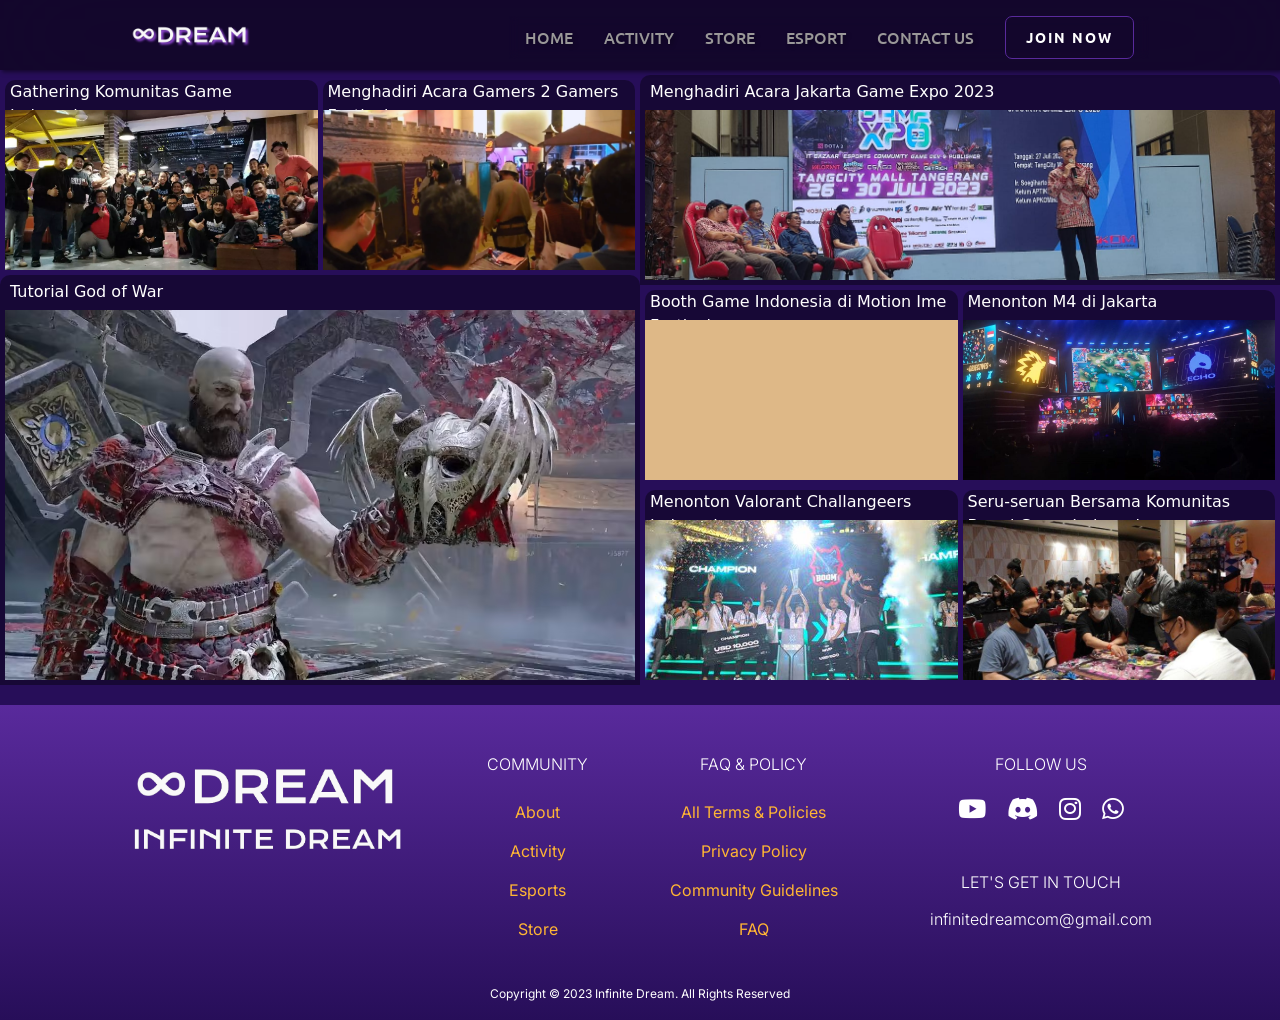
==== 1_html/b_activity.html @ 673450b4 "Ubah Nama File" ====
<!DOCTYPE html>
<html lang="en">
<head>
    <meta charset="UTF-8">
    <meta name="viewport" content="width=device-width, initial-scale=1.0">
    <title>Infinite Dream</title>

    <!--Css-->
    <link rel="stylesheet" href="../2_css/navbar.css">
    <link rel="stylesheet" href="../2_css/popup.css">
    <link rel="stylesheet" href="../2_css/b_activity.css">
    <link rel="stylesheet" href="../2_css/footer.css">
    <!--Font Google-->
    <link rel="preconnect" href="https://fonts.googleapis.com">
    <link rel="preconnect" href="https://fonts.gstatic.com" crossorigin>
    <link href="https://fonts.googleapis.com/css2?family=Bricolage+Grotesque:opsz,wght@12..96,300;12..96,400;12..96,500;12..96,600;12..96,700;12..96,800&family=Inter:wght@400;500;600;700;800&family=Kanit:wght@300;400;500&family=Krona+One&family=Montserrat:wght@400;700&family=Ubuntu:wght@400;500&display=swap" rel="stylesheet">

    <!--
        font-family: 'Bricolage Grotesque';
        font-family: 'Inter';
        font-family: 'Kanit';
        font-family: 'Krona One';
        font-family: 'Montserrat';
        font-family: 'Ubuntu';
    -->

    <!--Font Awesome (icon)-->
    <link rel="stylesheet" href="https://cdnjs.cloudflare.com/ajax/libs/font-awesome/6.4.2/css/all.min.css">

    <link href="https://cdn.jsdelivr.net/npm/bootstrap@5.3.2/dist/css/bootstrap.min.css" rel="stylesheet" integrity="sha384-T3c6CoIi6uLrA9TneNEoa7RxnatzjcDSCmG1MXxSR1GAsXEV/Dwwykc2MPK8M2HN" crossorigin="anonymous">
</head>
<body>
    <div id="activity">
        <!--START HEADER-->
        <nav>
            <div class="logo">
                <a href="a_home.php#content">
                    <img src="../4_img/logo-navbar.png">
                </a>
            </div>

            <ul>
                <li><a href="a_home.php#content">HOME</a></li>
                <li><a href="b_activity.php">ACTIVITY</a></li>
                <li><a href="a_home.php#store">STORE</a></li>
                <li><a href="c_esport.php">ESPORT</a></li>
                <li><a href="e_contact-us.php">CONTACT US</a></li>
                <li  id="openPopup"><button>JOIN NOW</button></li>
            </ul>

            <div class="hamburger">
                <span></span>
                <span></span>
                <span></span>
            </div>
        </nav>

        <div id="popup" class="popup">
            <div class="popup-content">
                <span class="close" id="closePopup">&times;</span>
                <h2>COMMUNITY REGISTRATION</h2>
                <form action="whatsapp.php" method="POST">
                    <div class="scrollable-content">
                        <h4>PERSONAL DATA</h4>
                        <label>Full Name</label>
                        <input type="text" id="name" name="full-name" required>
                        <label>Birth Date</label>
                        <input type="date" id="dob" name="dob" required>
                        <label>Phone Number</label>
                        <input type="tel" id="pnum" name="phone-number" pattern="[0-9]{10,12}" placeholder="08123456789" required>
                        <label>Email</label>
                        <input type="email" id="email" name="email" placeholder="example@gmail.com">
                        
                        <button type="submit">Register</button>
                    </div>
                </form>
            </div>
        </div>
        <!--END OF HEADER-->
        
        <!--START MAIN CONTENT-->
        <div class="activity-content">
            <div class="parent">
                <div class="child1">
                    <div class="div1">
                        <div class="div1-c">
                            <a href="../1_html/news.php">
                                <div class="div1-c-text"><p>Gathering Komunitas Game Indonesia</p></div>
                                <div class="div1-c-img"><div class="image news-1"></div></div>
                            </a>
                        </div>
                        <div class="div1-c">
                            <a href="../1_html/news.php">
                                <div class="div1-c-text"><p>Menghadiri Acara Gamers 2 Gamers Festival</p></div>
                                <div class="div1-c-img"><div class="image news-2"></div></div>
                            </a>
                        </div>
                    </div>
                    <div class="div2">
                        <a  href="https://youtu.be/4-F8GcwRUuU?si=VuEzu9rNc5EdFIXq" target="_blank">
                            <div class="div1-c-text"><p>Tutorial God of War</p></div>
                            <div class="div1-c-img"><a  href="https://youtu.be/4-F8GcwRUuU?si=VuEzu9rNc5EdFIXq" target="_blank" class="image news-3"></a></div>
                        </a>
                    </div>
                </div>
                <div class="child2">
                    <div class="div3">
                        <a href="../1_html/news.php">
                            <div class="div1-c-text"><p>Menghadiri Acara Jakarta Game Expo 2023</p></div>
                            <div class="div1-c-img"><div class="image news-4"></div></div>
                        </a>
                    </div>
                    <div class="div4">
                        <div class="div1-c">
                            <a href="../1_html/news.php">
                                <div class="div1-c-text"><p>Booth Game Indonesia di Motion Ime Festival</p></div>
                                <div class="div1-c-img"><div class="image news-5"></div></div>
                            </a>
                        </div>
                        <div class="div1-c">
                            <a href="../1_html/news.php">
                                <div class="div1-c-text"><p>Menonton M4 di Jakarta</p></div>
                                <div class="div1-c-img"><div class="image news-6"></div></div>
                            </a>
                        </div>
                    </div>
                    <div class="div5">
                        <div class="div1-c">
                            <a href="../1_html/news.php">
                                <div class="div1-c-text"><p>Menonton Valorant Challangeers Indonesia</p></div>
                                <div class="div1-c-img"><div class="image news-7"></div></div>
                            </a>
                        </div>
                        <div class="div1-c">
                            <a href="../1_html/news.php">
                                <div class="div1-c-text"><p>Seru-seruan Bersama Komunitas Board Game Indonesia</p></div>
                                <div class="div1-c-img"><div class="image news-8"></div></div>
                            </a>
                        </div>
                    </div>
                </div>
            </div>
        </div>
        <!--END MAIN CONTENT-->

        <!--START FOOTER-->
        <footer>
            <div class="container">
                <div class="logo-footer">
                    <img src="../4_img/logo-footer.png" alt="logo-footer">
                </div>
                <div class="footer-content">
                    <h3>Community</h3>
                    <ul class="list">
                        <li><a href="a_home.php#aboutss">About</a></li>
                        <li><a href="b_activity.php">Activity</a></li>
                        <li><a href="c_esport.php">Esports</a></li>
                        <li><a href="a_home.php#store">Store</a></li>
                    </ul>
                </div>
                <div class="footer-content">
                    <h3>FAQ & Policy</h3>
                    <ul class="list">
                        <li><a href="../1_html/policies.php#">All Terms & Policies</a></li>
                        <li><a href="../1_html/policies.php#privacy-policy">Privacy Policy</a></li>
                        <li><a href="../1_html/policies.php#comgd">Community Guidelines</a></li>
                        <li><a href="../1_html/policies.php#faq">FAQ</a></li>
                    </ul>
                </div>
                <div class="footer-social">
                    <div class="footer-content">
                        <h3>Follow Us</h3>
                        <ul class="social-icons">
                            <li class="yt"><a href=""><i class="fab fa-youtube"></i></a></li>
                            <li class="discord"><a href=""><i class="fab fa-discord"></i></a></li>
                            <li class="instagram"><a href=""><i class="fab fa-instagram"></i></a></li>
                            <li class="whatsapp"><a href=""><i class="fab fa-whatsapp" ></i></a></li>
                        </ul>
                        
                    </div>
                    <div class="footer-content">
                        <div class="contacts">
                            <h3>LET'S GET IN TOUCH</h3>
                            <p>infinitedreamcom@gmail.com</p>
                        </div>
                    </div>
                </div>
            </div>
            <div class="bottom-bar">
                <p>Copyright &copy; 2023 Infinite Dream. All Rights Reserved</p>
            </div>
        </footer>
        <!--END FOOTER-->
    </div>
    <script src="../3_js/script.js"></script>
    <script src="https://cdn.jsdelivr.net/npm/bootstrap@5.3.2/dist/js/bootstrap.bundle.min.js" integrity="sha384-C6RzsynM9kWDrMNeT87bh95OGNyZPhcTNXj1NW7RuBCsyN/o0jlpcV8Qyq46cDfL" crossorigin="anonymous"></script>    
</body>
</html>
---- 2_css/navbar.css ----
:root{
    --basePurple :#270e59;
    --primaryPurple: #592a9c;
    --secondaryPurple:#964adb;
}

nav{
    display: flex;
    position: fixed;
    left: 0px;
    top: 0px;
    width: 100%;
    height: 70px;
    align-items: center;
    justify-content: space-around;
    box-shadow: 2px 2px 4px rgba(0, 0, 0, 0.5);
    z-index: 3;
}

nav::before{
    content: '';
    position: absolute;
    top: 0;
    left: 0;
    width: 100%;
    height: 100%;
    backdrop-filter: blur(50px);
    background-color: rgba(0, 0, 0, 0.5);
    z-index: -1;
}

.logo{
    filter: drop-shadow(2px 2px 1px rgba(150, 74, 219, 1));
    transition: 0.5s all;
}
.logo img{
    height: 20px;
    display: flex;
    /*changing black png image to another color using "https://codepen.io/sosuke/pen/Pjoqqp" */
    filter: invert(100%) sepia(0%) saturate(7498%) hue-rotate(187deg) brightness(97%) contrast(101%);
    transition: 0.5s ease-in-out;
}
.logo img:hover{
    scale: 115%;
    filter: invert(49%) sepia(42%) saturate(3627%) hue-rotate(237deg) brightness(100%) contrast(87%);
    transition: 0.8s all;
}
.logo:hover{
    filter: drop-shadow(0 0 3px var(--primaryPurple));
    transition: 0.8s all;
}

nav ul{
    width: 50%;
    display: flex;
    justify-content: space-around;
    align-items: center;
    list-style: none;
    padding: 0;
    font-family: 'Ubuntu', sans-serif;
    font-weight: 500;
    backdrop-filter: blur(5px);
}

nav li a{
    font-size: 1rem;
    color: #9a9898;
    text-decoration: none;
    text-shadow: 2px 2px 4px rgba(0, 0, 0, 0.3);
    transition: all .3s ease;
}

nav li a:hover{
    color: #fff;
    text-decoration: underline;
    text-underline-offset: 20px;
    text-shadow: 1px 1px 4px rgba(0, 0, 0, 1);
}

/* https://uiverse.io/mrhyddenn/stale-cheetah-42 */
#openPopup button {
    position: relative;
    padding: 10px 20px;
    border-radius: 7px;
    border: 1px solid var(--primaryPurple);
    font-size: 14px;
    text-transform: uppercase;
    font-weight: 600;
    letter-spacing: 2px;
    background: transparent;
    color: #fff;
    overflow: hidden;
    box-shadow: 0 0 0 0 transparent;
    -webkit-transition: all 0.2s ease-in;
    -moz-transition: all 0.2s ease-in;
    transition: all 0.2s ease-in;
}
  
#openPopup button:hover {
    background: var(--primaryPurple);
    box-shadow: 0 0 15px 3px var(--secondaryPurple);
    -webkit-transition: all 0.2s ease-out;
    -moz-transition: all 0.2s ease-out;
    transition: all 0.2s ease-out;
}
  
#openPopup button:hover::before {
    -webkit-animation: sh02 0.5s 0s linear;
    -moz-animation: sh02 0.5s 0s linear;
    animation: sh02 0.5s 0s linear;
}
  
#openPopup button::before {
    content: '';
    display: block;
    width: 0px;
    height: 86%;
    position: absolute;
    top: 7%;
    left: 0%;
    opacity: 0;
    background: #fff;
    box-shadow: 0 0 50px 30px #fff;
    -webkit-transform: skewX(-20deg);
    -moz-transform: skewX(-20deg);
    -ms-transform: skewX(-20deg);
    -o-transform: skewX(-20deg);
    transform: skewX(-20deg);
}
  
@keyframes sh02 {
    from {
      opacity: 0;
      left: 0%;
    }
  
    50% {
      opacity: 1;
    }
  
    to {
      opacity: 0;
      left: 100%;
    }
}

#openPopup button:active {
    box-shadow: 0 0 0 0 transparent;
    -webkit-transition: box-shadow 0.2s ease-in;
    -moz-transition: box-shadow 0.2s ease-in;
    transition: box-shadow 0.2s ease-in;
}
  

.hamburger{
    height: 20px;
    display: none;
    flex-direction: column;
    justify-content: space-between;
    position: relative;
}

.hamburger span{
    display: block;
    width: 28px;
    height: 4px;
    background-color: #fff;
    box-shadow: 1px 1px 4px rgba(0, 0, 0, 1);
    border-radius: 25px;
    transition: .3s ease;
}

.hamburger.active span:nth-child(1){
    transform:rotate(45deg) translateX(11px);
}
.hamburger.active span:nth-child(2){
    opacity: 0;
}
.hamburger.active span:nth-child(3){
    transform:rotate(-45deg) translateX(11px);
    box-shadow: 0 1px 4px rgba(0, 0, 0, 1);
}




/*RESPONSIVE MEDIA*/

/*1024px media*/
@media screen and (max-width:1024px) {
    .hamburger{
        display: flex;
    }

    nav ul{
        position: fixed;
        right: 0;
        top: 55px;
        width: 100%;
        height: 50vh;
        background-color: rgba(0,0,0,0.3);
        box-shadow: 2px 2px 4px rgba(0, 0, 0, 1);
        justify-content: space-evenly;
        flex-direction: column;
        transform: translateY(-100vh);
        transition: all 0.3s;
    }

    nav ul.slide{
        transform: translateY(0);
    }
}
---- 2_css/popup.css ----
:root{
    --basePurple :#270e59;
    --primaryPurple: #592a9c;
    --secondaryPurple:#964adb;
}

.popup {
    display: none;
    position: fixed;
    top: 0;
    left: 0;
    width: 100%;
    height: 100%;
    background: rgba(0, 0, 0, 0.5);
    backdrop-filter: blur(2px);
    z-index: 3;
    font-family: 'Ubuntu', sans-serif;
}

.popup-content h2{
    margin-left: 20px;
    font-family:'Krona One', sans-serif;
    border-bottom: 2px solid var(--primaryPurple);
    font-size: 1.3rem;
    width: fit-content;
}

.scrollable-content{
    margin-top: -10px ;
    padding: 0 20px;
    overflow-y:auto;
    max-height: 90%;
    display: flex;
    flex-direction: column;
}

.scrollable-content h4{
    margin-top: 15px;
}

.popup-content {
    position: absolute;
    top: 50%;
    left: 50%;
    transform: translate(-50%, -50%);
    background: #fff;
    padding: 20px;
    width: 450px;
    overflow-y:hidden;
    box-sizing: border-box;
    box-shadow: 0 20px 30px rgba(0,0,0,0.5);
    border-radius: 10px;
}

.scrollable-content label{
    margin-top: 15px;
    margin-bottom: 2px;
    margin-left: 10px;
    font-size: 0.9rem;
    color: rgba(0,0,0,0.8);
    font-family: 'Ubuntu', sans-serif;
}

.scrollable-content input{
    border: none;
    outline: none;
    border-radius: 15px;
    padding: 1em;
    background-color: #ccc;
    box-shadow: inset 2px 5px 10px rgba(0,0,0,0.3);
    transition: 300ms ease-in-out;
    font-weight: 200;
    font-family:'Kanit', sans-serif;

}

.scrollable-content input:focus{
    background-color: white;
    transform: scale(1.05);
    box-shadow: 13px 13px 100px #969696,
               -13px -13px 100px #ffffff;
}

.scrollable-content button {
    position: relative;
    margin: 30px 0 10px 0;
    padding: 10px 20px;
    border-radius: 7px;
    border: 2px solid var(--primaryPurple);
    font-size: 14px;
    text-transform: uppercase;
    font-weight: 600;
    letter-spacing: 2px;
    background: transparent;
    color: var(--basePurple);
    overflow: hidden;
    box-shadow: 0 0 0 0 transparent;
    -webkit-transition: all 0.2s ease-in;
    -moz-transition: all 0.2s ease-in;
    transition: all 0.2s ease-in;
}
  
.scrollable-content button:hover {
    color: #fff;
    background: var(--primaryPurple);
    box-shadow: 0 0 15px 3px var(--secondaryPurple);
    -webkit-transition: all 0.2s ease-out;
    -moz-transition: all 0.2s ease-out;
    transition: all 0.2s ease-out;
}
  
.scrollable-content button:hover::before {
    -webkit-animation: sh02 0.5s 0s linear;
    -moz-animation: sh02 0.5s 0s linear;
    animation: sh02 0.5s 0s linear;
}
  
.scrollable-content button::before {
    content: '';
    display: block;
    width: 0px;
    height: 86%;
    position: absolute;
    top: 7%;
    left: 0%;
    opacity: 0;
    background: #fff;
    box-shadow: 0 0 50px 30px #fff;
    -webkit-transform: skewX(-20deg);
    -moz-transform: skewX(-20deg);
    -ms-transform: skewX(-20deg);
    -o-transform: skewX(-20deg);
    transform: skewX(-20deg);
}
  
@keyframes sh02 {
    from {
      opacity: 0;
      left: 0%;
    }
  
    50% {
      opacity: 1;
    }
  
    to {
      opacity: 0;
      left: 100%;
    }
}

.close {
    position: absolute;
    top: 10px;
    right: 10px;
    font-size: 20px;
    cursor: pointer;
}
  
    
    /*CUSTOM SCROLLBAR
    .class_name::-webkit-scrollbar{
        width: 0.5vw;  
    }
    .class_name::-webkit-scrollbar-track{
        background-color: #f1f1f1;
        border-radius: 20px;
    }
    .class_name::-webkit-scrollbar-thumb{
        background-color: #c1c1c1;
        border-radius: 20px;
    }
    .class_name::-webkit-scrollbar-thumb:hover{
        background-color: #b1b1b1;
        border-radius: 20px;
    }*/



    /*RESPONSIVE MEDIA*/

/*600px Media*/
@media screen and (max-width:600px) {

    h2{
        font-size: 1.17rem;
    }

    .popup-content{
        width: 420px;
    }
    
}
---- 2_css/b_activity.css ----
:root{
    --basePurple :#270e59;
    --primaryPurple: #592a9c;
    --secondaryPurple:#964adb;
    --thirdPurple: #ad69ed;
}
*{
    padding: 0;
    margin: 0;
}

.activity-content a, footer a{
    text-decoration: none !important;
}
h1{
    font-size: 1.5rem;
}
footer{
    margin-top: 30px !important;
}

nav ul{
    margin-top: 20px;
}

body{
    background-color: var(--basePurple) !important;
}
.activity-content{
    position: relative;
    width: 100%;
    height: 600px;
    margin-top: 75px;
}

.parent {
    display: grid;
    grid-template-columns: repeat(4, 1fr);
    grid-template-rows: repeat(3, 1fr);
    grid-column-gap: 0px;
    grid-row-gap: 0px;
}

.div1, .div2, .div3, .div4, .div5{
    padding: 5px;
}
.div1, .div4, .div5{
    gap: 5px;
}

.child1 { grid-area: 1 / 1 / 4 / 3; }
.child2 { grid-area: 1 / 3 / 4 / 5; }

.div1 { grid-area: 1 / 1 / 2 / 3;}
.div2 { grid-area: 2 / 1 / 4 / 3;}
.div3 { grid-area: 1 / 3 / 2 / 5;}
.div4 { grid-area: 2 / 3 / 3 / 5;}
.div5 { grid-area: 3 / 3 / 4 / 5;}


.child1, .child2{
    height: fit-content;
}

.div1{
    display: flex;
    flex-direction: row;
    height: 200px;
}

/*bawah kepake di div1, div4, div5*/
.div1-c{
    width: 100%;
    display: flex;
    flex-direction: column;
    background-color: rgba(0,0,0,0.4);
    border-top-right-radius: 10px;
    border-top-left-radius: 10px;
}
.div2,.div3{
    background-color: rgba(0,0,0,0.4);
    border-top-right-radius: 10px;
    border-top-left-radius: 10px;
}

.div1-c-text{
    height: 30px;
    padding: 0 5px;
    display: flex;
}
.div1-c-text p{
    height: 100%;
    width: 100%;
    font-size: 1rem;
    color: white;
}
.div1-c-img{
    height: 160px;
    width: 100%;
    overflow: hidden;
    position: relative;
    background-color: burlywood;
}
.div1-c-img .image{
    display: flex;
    background-size: cover;
    background-repeat: no-repeat;
    background-position: center;
    height: 100%;
    width: 100%;
    transition: transform 0.2s ease-in-out;
}
.div1-c-img:hover .image {
    transform: scale(1.2);
}
/*atas kepake di div1, div4, div5*/


.news-1{ background-image: url(../4_img/activity/Gathering\ Komunitas\ Game\ Indonesia.jpg);}
.news-2{ background-image: url(../4_img/activity/Menghadiri\ acara\ gamers\ 2\ gamers\ festival.jpg);}
.news-3{ background-image: url(../4_img/activity/god-of-war-ps4-geirdriful.avif);}
.news-4{ background-image: url(../4_img/activity/Menghadiri\ acara\ Jakarta\ Game\ EXPO\ 2023.jpeg);}
.news-5{ background-image: url(../4_img/activity/Mengunjungi\ boot\ game\ Indonesia\ di\ event\ MotionIme\ Festival.jpg);}
.news-6{ background-image: url(../4_img/activity/Menonton\ sekaligus\ Mndukung\ Tim\ indonesia\ Di\ ajang\ M4\ MLBB.jpeg);}
.news-7{ background-image: url(../4_img/activity/Menonton\ Valorant\ Challangers\ Indonesia.jpeg);}
.news-8{ background-image: url(../4_img/activity/Seru\ Seruan\ bersama\ Komunitas\ Board\ Game\ di\ Jakarta\ Tabletop\ Expo\ 2022.jpg);}





.div2{
    height: 410px;
}
.div2 .div1-c-img{
    height: 370px;
}
.div3{
    height: 210px;
}
.div3 .div1-c-img{
    height: 170px;
}
.div4, .div5{
    display: flex;
    flex-direction: row;
    height: 200px;
}






/*RESPONSIVE MEDIA*/

@media screen and (max-width : 768px){
    footer{
        margin-top: 630px !important;
    }

    .parent {
        display: grid;
        grid-template-columns: repeat(2, 1fr);
        grid-template-rows: repeat(5, 1fr);
        grid-column-gap: 0px;
        grid-row-gap: 0px;
        }
        
        .child1 { grid-area: 1 / 1 / 3 / 3; }
        .child2 { grid-area: 3 / 1 / 6 / 3; }

        .div1 { grid-area: 1 / 1 / 2 / 3; }
        .div2 { grid-area: 2 / 1 / 3 / 3; }
        .div3 { grid-area: 3 / 1 / 4 / 3; }
        .div4 { grid-area: 4 / 1 / 5 / 3; }
        .div5 { grid-area: 5 / 1 / 6 / 3; }

        .child1,.child2{
            height: fit-content;
        }
}

@media screen and (max-width : 550px) {
    footer{
        margin-top: 1180px !important;
    }

    .div1, .div4, .div5{
        flex-direction: column;
        height: 400px;
    }

    .div2{
        height: 300px;
    }
    .div2 .div1-c-img{
        height: 260px;
    }
    .div3{
        height: 250px;
    }
    .div3 .div1-c-img{
        height: 210px;
    }

    .div1-c{
        width: 100%;
    }
}
---- 2_css/footer.css ----
:root{
    --basePurple :#270e59;
    --primaryPurple: #592a9c;
    --secondaryPurple:#964adb;
    --thirdPurple: #ad69ed;
}

footer{
    background: linear-gradient(to bottom, var(--primaryPurple) 0%, var(--basePurple) 100%);
    padding-top: 50px;
    margin-top: 150px;
    position: relative;
    width: 100%;
    bottom: 0;
    left: 0;
}
.container{
    flex: 1;
    max-width: 1140px;
    margin: auto;
    display: flex;
    flex-wrap: wrap;
    justify-content: space-around;
}
.footer-content{
    display: flex;
    flex-direction: column;
}

.logo-footer{
    padding: 5px;
    width: 300px;
}

.logo-footer img{
    filter: invert(100%) sepia(0%) saturate(7498%) hue-rotate(187deg) brightness(97%) contrast(101%);
    width: 100%;
    display: flex;
}

.footer-content h3{
    font-family: 'Inter', sans-serif;
    font-weight: 300;
    text-transform: uppercase;
    color: white;
    font-size: 1rem;
    margin-bottom: 15px;
    text-align: center;
}

.footer-content ul{
    text-align: center;
}

.list{
    padding: 0;
}

.list li {
    font-family: 'Inter', sans-serif;
    font-weight: 400;
    width: auto;
    text-align: center;
    list-style-type: none;
    padding: 4px;
    position: relative;
    margin: 7px;
}

.list li a {
    color: #FFB534;
    position: relative;
    z-index: 1; 
    transition: color 0.25s ease-out;
}

.list li::before {
    content: "";
    position: absolute;
    left: 50%; 
    bottom: 0;
    transform: translateX(-50%); 
    width: 0;
    height: 2px;
    background-color: #FFB534;
    transition: width 0.25s ease-out;
}

.list li:hover a {
    color: white;
}

.list li:hover::before {
    width: 100%;
}

.social-icons{
    text-align: center;
    padding: 0;
}

.social-icons li{
    display: inline-block;
    text-align: center;
    margin: 3px;
    padding: 5px;
}

.social-icons li{
    display: inline-block;
    text-align: center;
    padding: 5px;
}

.social-icons i{
    color: white;
    font-size: 25px;
}

.social-icons i{
    color: white;
    font-size: 25px;
}

a{
    text-decoration: none;
}

a:hover{
    color: #FFB534;
}

.footer-content .social-icons li a i {
    color: white;
    transition: color 0.5s;
}

.footer-content .social-icons li.yt a i:hover {
    color: #FF0000;
}

.footer-content .social-icons li.discord a i:hover {
    color: #7289da;
}

.footer-content .social-icons li.instagram a i:hover {
    color: #c0007a;
}

.footer-content .social-icons li.whatsapp a i:hover {
    color: #25d366;
}
.contacts{
    font-family: 'Inter', sans-serif;
    font-weight: 400;
    width: auto;
    text-align: center;
    list-style-type: none;
    padding: 4px;
    position: relative;
    margin: 7px;
    margin-top: 50px;
}

.contacts p{
    font-family: 'Inter', sans-serif;
    font-weight: 300;
    color: white;
    font-size: 1rem;
    text-align: center;
}

.bottom-bar{
    text-align: center;
    padding: 10px 0;
}

.bottom-bar p{
    font-family: 'Inter', sans-serif;
    color: white;
    margin: 0;
    font-size: 12px;
    padding: 7px;
}

.footer-social{
    display: flex;
    flex-direction: column;
    
}
.footer-content .contacts{
    margin-top: 20px;
}


/*RESPONSIVE MEDIA*/

@media (max-width : 900px){
    .logo-footer{
        width: 400px;
        margin-bottom: 30px;
    }
    .footer-social{
        margin-top: 30px;
    }
}
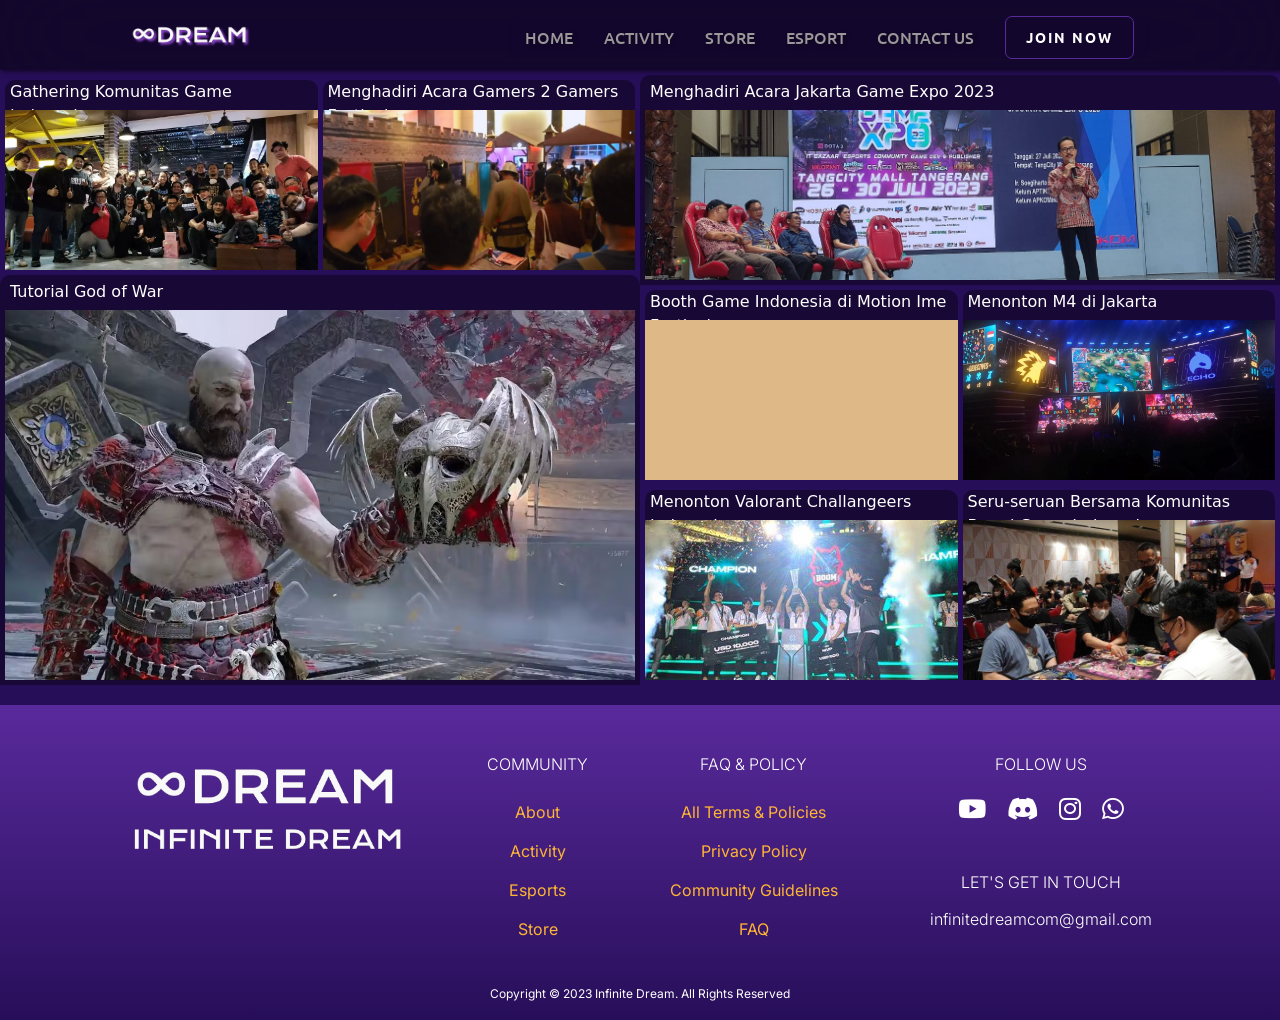
==== commit 8b516392: "Ubah Nama File" ====
--- a/1_html/b_activity.html
+++ b/1_html/b_activity.html
@@ -34,17 +34,17 @@
         <!--START HEADER-->
         <nav>
             <div class="logo">
-                <a href="a_home.php#content">
+                <a href="index.html#content">
                     <img src="../4_img/logo-navbar.png">
                 </a>
             </div>
 
             <ul>
-                <li><a href="a_home.php#content">HOME</a></li>
-                <li><a href="b_activity.php">ACTIVITY</a></li>
-                <li><a href="a_home.php#store">STORE</a></li>
-                <li><a href="c_esport.php">ESPORT</a></li>
-                <li><a href="e_contact-us.php">CONTACT US</a></li>
+                <li><a href="index.html#content">HOME</a></li>
+                <li><a href="b_activity.html">ACTIVITY</a></li>
+                <li><a href="index.html#store">STORE</a></li>
+                <li><a href="c_esport.html">ESPORT</a></li>
+                <li><a href="e_contact-us.html">CONTACT US</a></li>
                 <li  id="openPopup"><button>JOIN NOW</button></li>
             </ul>
 
@@ -59,7 +59,7 @@
             <div class="popup-content">
                 <span class="close" id="closePopup">&times;</span>
                 <h2>COMMUNITY REGISTRATION</h2>
-                <form action="whatsapp.php" method="POST">
+                <form action="whatsapp.html" method="POST">
                     <div class="scrollable-content">
                         <h4>PERSONAL DATA</h4>
                         <label>Full Name</label>
@@ -84,13 +84,13 @@
                 <div class="child1">
                     <div class="div1">
                         <div class="div1-c">
-                            <a href="../1_html/news.php">
+                            <a href="../1_html/news.html">
                                 <div class="div1-c-text"><p>Gathering Komunitas Game Indonesia</p></div>
                                 <div class="div1-c-img"><div class="image news-1"></div></div>
                             </a>
                         </div>
                         <div class="div1-c">
-                            <a href="../1_html/news.php">
+                            <a href="../1_html/news.html">
                                 <div class="div1-c-text"><p>Menghadiri Acara Gamers 2 Gamers Festival</p></div>
                                 <div class="div1-c-img"><div class="image news-2"></div></div>
                             </a>
@@ -105,20 +105,20 @@
                 </div>
                 <div class="child2">
                     <div class="div3">
-                        <a href="../1_html/news.php">
+                        <a href="../1_html/news.html">
                             <div class="div1-c-text"><p>Menghadiri Acara Jakarta Game Expo 2023</p></div>
                             <div class="div1-c-img"><div class="image news-4"></div></div>
                         </a>
                     </div>
                     <div class="div4">
                         <div class="div1-c">
-                            <a href="../1_html/news.php">
+                            <a href="../1_html/news.html">
                                 <div class="div1-c-text"><p>Booth Game Indonesia di Motion Ime Festival</p></div>
                                 <div class="div1-c-img"><div class="image news-5"></div></div>
                             </a>
                         </div>
                         <div class="div1-c">
-                            <a href="../1_html/news.php">
+                            <a href="../1_html/news.html">
                                 <div class="div1-c-text"><p>Menonton M4 di Jakarta</p></div>
                                 <div class="div1-c-img"><div class="image news-6"></div></div>
                             </a>
@@ -126,13 +126,13 @@
                     </div>
                     <div class="div5">
                         <div class="div1-c">
-                            <a href="../1_html/news.php">
+                            <a href="../1_html/news.html">
                                 <div class="div1-c-text"><p>Menonton Valorant Challangeers Indonesia</p></div>
                                 <div class="div1-c-img"><div class="image news-7"></div></div>
                             </a>
                         </div>
                         <div class="div1-c">
-                            <a href="../1_html/news.php">
+                            <a href="../1_html/news.html">
                                 <div class="div1-c-text"><p>Seru-seruan Bersama Komunitas Board Game Indonesia</p></div>
                                 <div class="div1-c-img"><div class="image news-8"></div></div>
                             </a>
